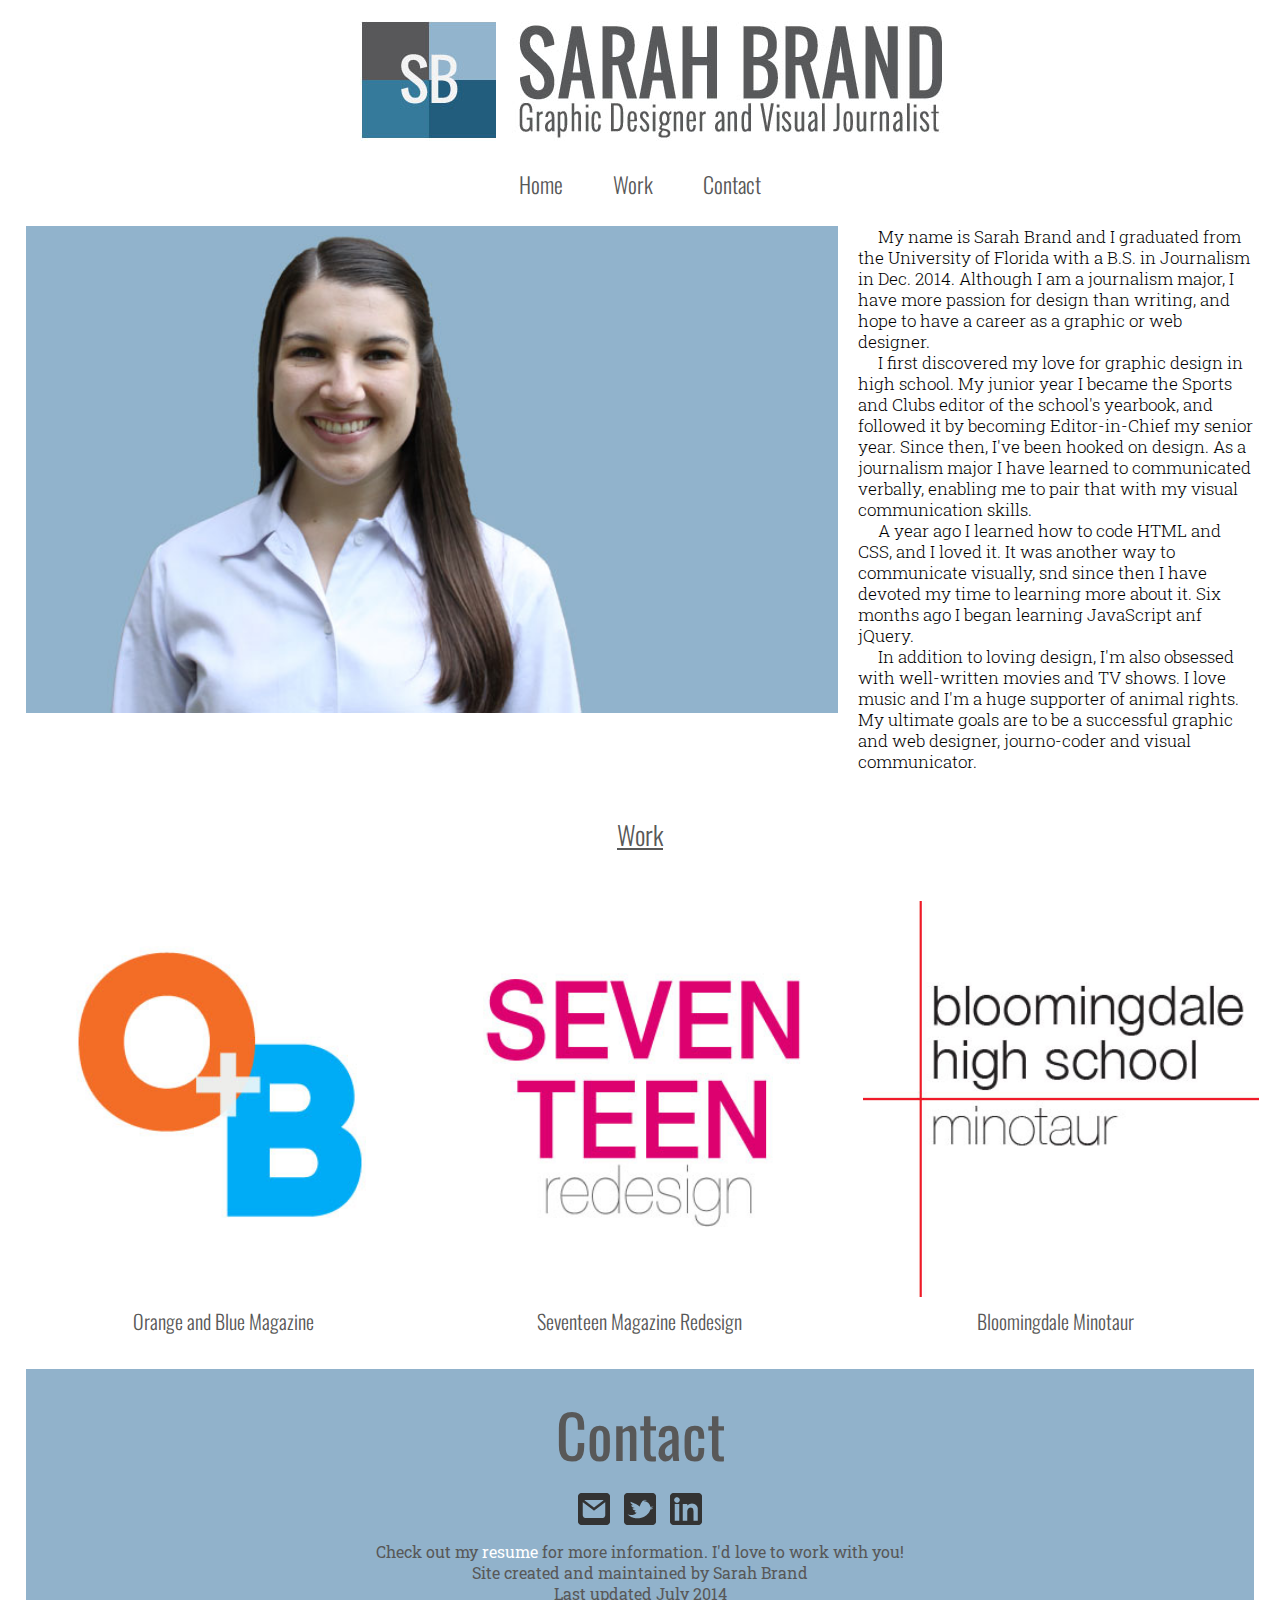
==== index.html @ 2d9511d0 "Added new resume and information" ====
<!DOCTYPE html>
<html>
    <head>
        <title>Sarah Brand</title>
        <meta http-equiv="Content-Type" content="text/html; charset=UTF-8" />
	   <meta name="HandheldFriendly" content="True">
	   <meta name="MobileOptimized" content="320">
	   <meta name="viewport" content="width=device-width, initial-scale=1.0">        
        <link rel="stylesheet" href="css/basenew.css"/>
        <link href='http://fonts.googleapis.com/css?family=Oswald:400,300' rel='stylesheet' type='text/css'>  
        <link href='http://fonts.googleapis.com/css?family=Roboto+Slab:100,300' rel='stylesheet' type='text/css'>
	   <link rel="stylesheet" media="only screen and (max-width: 1160px) and (min-width: 961px)" href="css/1160.css">
	   <link rel="stylesheet" media="only screen and (max-width: 960px) and (min-width: 761px)" href="css/960.css">
	   <link rel="stylesheet" media="only screen and (max-width: 760px)" href="css/600.css">      
    </head>
    <body>
	   <header>
            <a href="index.html"><img src="img/header.jpg" alt="Sarah Brand" title="Sarah Brand"></a>
            <nav>
                <a href="index.html">Home</a>
                <a href="#work">Work</a>
                <a href="#contact">Contact</a>
            </nav>           
        </header>
       <div id="container">
           <section class="group">
                <div class="col span_4_of_6">
 
                    <img src="img/aboutedited.jpg" alt="Sarah Brand" title="Sarah Brand">
                </div>
                <div class="col span_2_of_6" id="about">
                    <p>&nbsp;&nbsp;&nbsp;&nbsp;&nbsp;My name is Sarah Brand and I graduated from the University of Florida with a B.S. in Journalism in Dec. 2014. Although I am a journalism major, I have more passion for design than writing, and hope to have a career as a graphic or web designer.</p>
                    <p>&nbsp;&nbsp;&nbsp;&nbsp;&nbsp;I first discovered my love for graphic design in high school. My junior year I became the Sports and Clubs editor of the school's yearbook, and followed it by becoming Editor-in-Chief my senior year. Since then, I've been hooked on design. As a journalism major I have learned to communicated verbally, enabling me to pair that with my visual communication skills.</p>
                    <p>&nbsp;&nbsp;&nbsp;&nbsp;&nbsp;A year ago I learned how to code HTML and CSS, and I loved it. It was another way to communicate visually, snd since then I have devoted my time to learning more about it. Six months ago I began learning JavaScript anf jQuery.</p>
                    <p>&nbsp;&nbsp;&nbsp;&nbsp;&nbsp;In addition to loving design, I'm also obsessed with well-written movies and TV shows. I love music and I'm a huge supporter of animal rights. My ultimate goals are to be a successful graphic and web designer, journo-coder and visual communicator.</p>  
                </div>
            </section>
           <section id="work">
                <h1>Work</h1>
           </section>
           <section class="group">
               <div class="col span_1_of_3">
                   <a href="oandb.html" target="_blank"><img src="img/obflag.jpg" alt="Sarah Brand" title="Sarah Brand"></a>                <h2>Orange and Blue Magazine</h2>    
                </div>
                <div class="col span_1_of_3">
                    <a href="redesign.html" target="_blank"><img src="img/seventeenflag.jpg" alt="Sarah Brand" title="Sarah Brand"></a>         <h2>Seventeen Magazine Redesign</h2>           
                </div>
                <div class="col span_1_of_3">
                    <a href="bdale.html" target="_blank"><img src="img/bdaleflag.jpg" alt="Sarah Brand" title="Sarah Brand"></a>         <h2>Bloomingdale Minotaur</h2>              
                </div>
            </section>   
            <footer id="contact">
                <h1>Contact</h1>
                <a href="mailto:sbrand26@hotmail.com."><img src="img/email.png" alt="Mailto"></a>
                <a href="https://twitter.com/SarahBrand4" target="_blank"><img src="img/twitter.png" alt="Twitter"></a>
                <a href="http://www.linkedin.com/pub/sarah-brand/83/b21/b6b" target="_blank"><img src="img/linkedin.png" alt="Linkedin"></a>
                <p>Check out my <a href="img/sarahbrandresume2015.pdf" target="_blank" alt="Resume">resume</a> for more information. I'd love to work with you!</p>                
                <p>Site created and maintained by Sarah Brand</p>
                <p>Last updated July 2014</p>
            </footer>
        </div>   
    </body>
</html>
---- css/basenew.css ----
* {
    margin: 0;
    padding: 0;
}

body {

}

/* LAYOUT RULES */

header {
    width: 100%;
    margin-top: 5px;
    margin-bottom: 10px;
    text-align:center;

}

nav {
    margin-left: auto;
    margin-right: auto;
    width: 100%;
    text-align:center;
    background-color: #FFFFFF;
    padding-bottom: 5px;
    
}

#container {
    clear:both;
    padding-left: 2%;
    padding-right: 2%;
    margin: 0px;
}

section {
	clear: both;
	padding: 0px;
	margin: 0px;
}





#about p {
    font-family: "roboto slab", serif;
    color: #000000;
    font-size: 17px;
    line-height: 21px;
    font-weight: 300;
    
    
}    

footer {
    width: 100%;
    height: 250px;
    text-align:center;
    clear:both;
    background-color: #91B2CB;
    margin-bottom: 10px;

}
    

/* HEADER RULES */


header nav {
    text-decoration: none;
    color: #FFFFFF;

} 

header nav a {
    font-family: "oswald", sans-serif;
    font-weight: 300;
    font-size: 22px;
    margin: 10px 7px 0 7px;
    display: inline-block;    
    border: none;
    line-height: 30px;

}

/* SECTION RULES */



section h1 {
    text-align: left;
    margin-bottom: 15px;
    font-family: "oswald", sans-serif;
    font-size: 26px;
    font-weight: 400;
    color: #585858;
}
    
#work h1 {
    text-align: center;
    margin: 20px 0 20px 0;
    padding: 10px 0 10px 0;
    font-family: "oswald", sans-serif;
    font-size: 26px;
    font-weight: 300;
    color: #585858;
    text-decoration: underline; 
    
}

section h2 {
    text-align: center;
    margin-bottom: 15px;
    font-family: "oswald", sans-serif;
    font-size: 20px;
    font-weight: 300;
    color: #585858;    
    
    
}


section p {
    font-family: "roboto slab", serif;
    color: #000000;
    font-size: 16px;
    line-height: 20px;
    font-weight: 300;

}

/* COLUMN SETUP */

.col {
    display: block;
    float: left;
    margin: 1% 0 1% 1.6%;
    
}

.col:first-child {
    margin-left: 0;
}


/* GROUPING */

.group:before,
.group:after {
    
    content: "";
    display: table;
}

.group:after {
    clear: both;
}


/* GRID OF SIX */

.span_6_of_6 {
    width: 100%;
}


.span_5_of_6 {
    width: 83.06%;
}

.span_4_of_6 {
    width: 66.13%;
    
}

.span_3_of_6 {
    width: 49.2%;
}

.span_2_of_6 {
    width: 32.26%;

}

.span_1_of_6 {
    width: 15.33%;
}



/* GRID OF THREE */

.span_3_of_3 {
    width: 100%;

}

.span_2_of_3 {
    width: 66.13%;

}

.span_1_of_3 {
    width: 32.26%;
}

/*  GRID OF TWO  */

.span_2_of_2 {
	width: 100%;
    margin: 1% 0 1% 3.2%;
}
.span_1_of_2 {
	width: 48.4%;
    margin: 1% 0 1% 3.2%;    
}

/* IMG AND VIDEO RULES */

.span_4_of_6 img {
    width: 100%;


}

.span_2_of_6 img {
    width: 100%;


}
.span_3_of_3 img {
    width: 100%;
    padding: 5px;
}

.span_2_of_3 img{
    width: 100%;
    padding: 5px;

}

.span_1_of_3 img{
    width: 100%;
    padding: 5px;
}

.span_1_of_2 img {
    width: 100%;
}    
    

/* LINK RULES */

nav a:link, nav a:visited {
    padding: 0 16px;
    color: #585858;
    text-decoration: none;

}

nav a:hover, nav a:active {
    text-decoration: none;
    color:#585858;
    
}



/* FOOTER RULES */

footer h1 {
    text-align: center;
    margin: 5px 0 5px 0;
    padding: 20px 0 10px 0;
    font-family: "oswald", sans-serif;
    font-size: 60px;
    font-weight: 400;
    color: #585858;    
    
    
}

footer p {
    font-family: "roboto slab", serif;
    color: #585858;
    font-size: 16px;
    line-height:16px;
    font-weight: 400;
    margin: 5px 0 5px 0;
}

footer a img {
    display:inline-block;
    margin: 0 5px 10px 5px;
    display: inline-block;    
    border: none;

}    

footer a:link{
    color: #FFFFFF;   
    text-decoration: none;    
}

footer a:visited {
    color: #FFFFFF;
    text-decoration: none;    
}

footer a:hover, active {
    color: #000000;    
}
---- css/1160.css ----
header img {
        width: 100%;
    }    
    
    #about p {
        font-family: "roboto slab", serif;
        color: #000000;
        font-size: 14px;
        line-height: 18px;
        font-weight: 300;        
    }

    .span_6_of_6 {
		width: 100%; 
	}
	.span_5_of_6 {
		width: 49.2%; 
	}
	.span_4_of_6 {
		width: 49.2%;
	}
    .span_3_of_6 {
		width: 49.2%; 
	}
	.span_2_of_6 {
		width: 49.2%; 
	}
	.span_1_of_6 {
		width: 49.2%;
	}
---- css/960.css ----
header img {
    width: 100%;
}        
        
#about p {
    font-family: "roboto slab", serif;
    color: #000000;
    font-size: 13px;
    line-height: 16px;
    font-weight: 300;        
}

.span_6_of_6 {
    width: 100%; 
}
.span_5_of_6 {
    width: 46.8%; 
}
.span_4_of_6 {
    width: 46.8%;
}
.span_3_of_6 {
    width: 46.8%; 
}
.span_2_of_6 {
    width: 46.8%; 
}
.span_1_of_6 {
    width: 46.8%;
}

.span_4_of_6 img {
    width: 100%;

}
---- css/600.css ----
.col { 
    margin: 1% 0 1% 0;
}
    
header img {
    width: 100%;
}
    
#about p {
    font-family: "roboto slab", serif;
    color: #000000;
    font-size: 14px;
    line-height: 17px;
    font-weight: 300;        
}            

    
.span_6_of_6 {
    width: 100%; 
}

.span_5_of_6 {
    width: 100%; 
}
	
.span_4_of_6 {
    width: 100%;
}

.span_3_of_6 {
    width: 100%; 
}
	
.span_2_of_6 {
    width: 100%; 
}

.span_1_of_6 {
    width: 100%;
}

@media only screen and (max-width: 600px) {
    
    .span_3_of_3 {
        width: 100%; 
    }

    .span_2_of_3 {
        width: 100%; 
    }
	
    .span_1_of_3 {
        width: 100%;
    }

    .span_4_of_6 img{
        width: 100%;

    }
            
    .span_1_of_3 img {
        width: 80%;
        margin: 0 5% 0 5%;
        height: 50%;

    }    
}
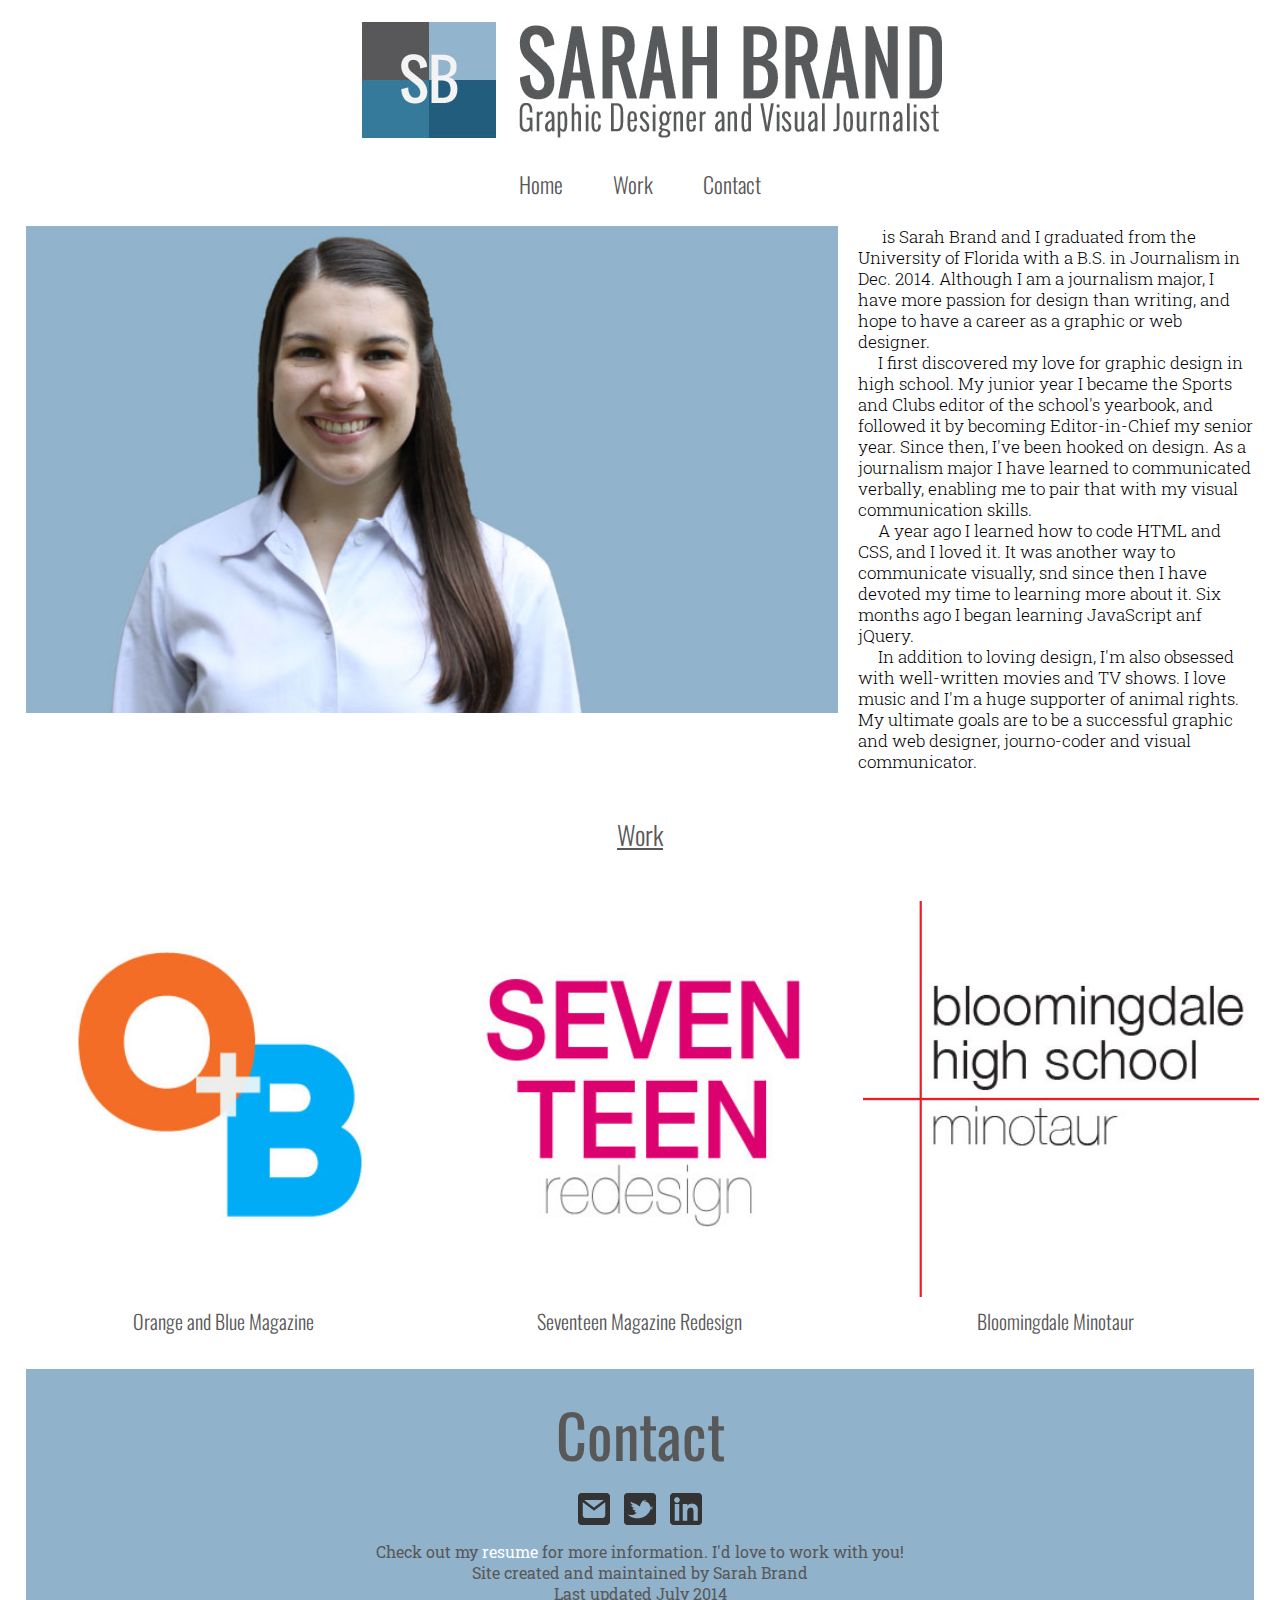
==== commit 50739c58: "Made about me changes" ====
--- a/index.html
+++ b/index.html
@@ -29,7 +29,7 @@
                     <img src="img/aboutedited.jpg" alt="Sarah Brand" title="Sarah Brand">
                 </div>
                 <div class="col span_2_of_6" id="about">
-                    <p>&nbsp;&nbsp;&nbsp;&nbsp;&nbsp;My name is Sarah Brand and I graduated from the University of Florida with a B.S. in Journalism in Dec. 2014. Although I am a journalism major, I have more passion for design than writing, and hope to have a career as a graphic or web designer.</p>
+                    <p>&nbsp;&nbsp;&nbsp;&nbsp;&nbsp; is Sarah Brand and I graduated from the University of Florida with a B.S. in Journalism in Dec. 2014. Although I am a journalism major, I have more passion for design than writing, and hope to have a career as a graphic or web designer.</p>
                     <p>&nbsp;&nbsp;&nbsp;&nbsp;&nbsp;I first discovered my love for graphic design in high school. My junior year I became the Sports and Clubs editor of the school's yearbook, and followed it by becoming Editor-in-Chief my senior year. Since then, I've been hooked on design. As a journalism major I have learned to communicated verbally, enabling me to pair that with my visual communication skills.</p>
                     <p>&nbsp;&nbsp;&nbsp;&nbsp;&nbsp;A year ago I learned how to code HTML and CSS, and I loved it. It was another way to communicate visually, snd since then I have devoted my time to learning more about it. Six months ago I began learning JavaScript anf jQuery.</p>
                     <p>&nbsp;&nbsp;&nbsp;&nbsp;&nbsp;In addition to loving design, I'm also obsessed with well-written movies and TV shows. I love music and I'm a huge supporter of animal rights. My ultimate goals are to be a successful graphic and web designer, journo-coder and visual communicator.</p>  
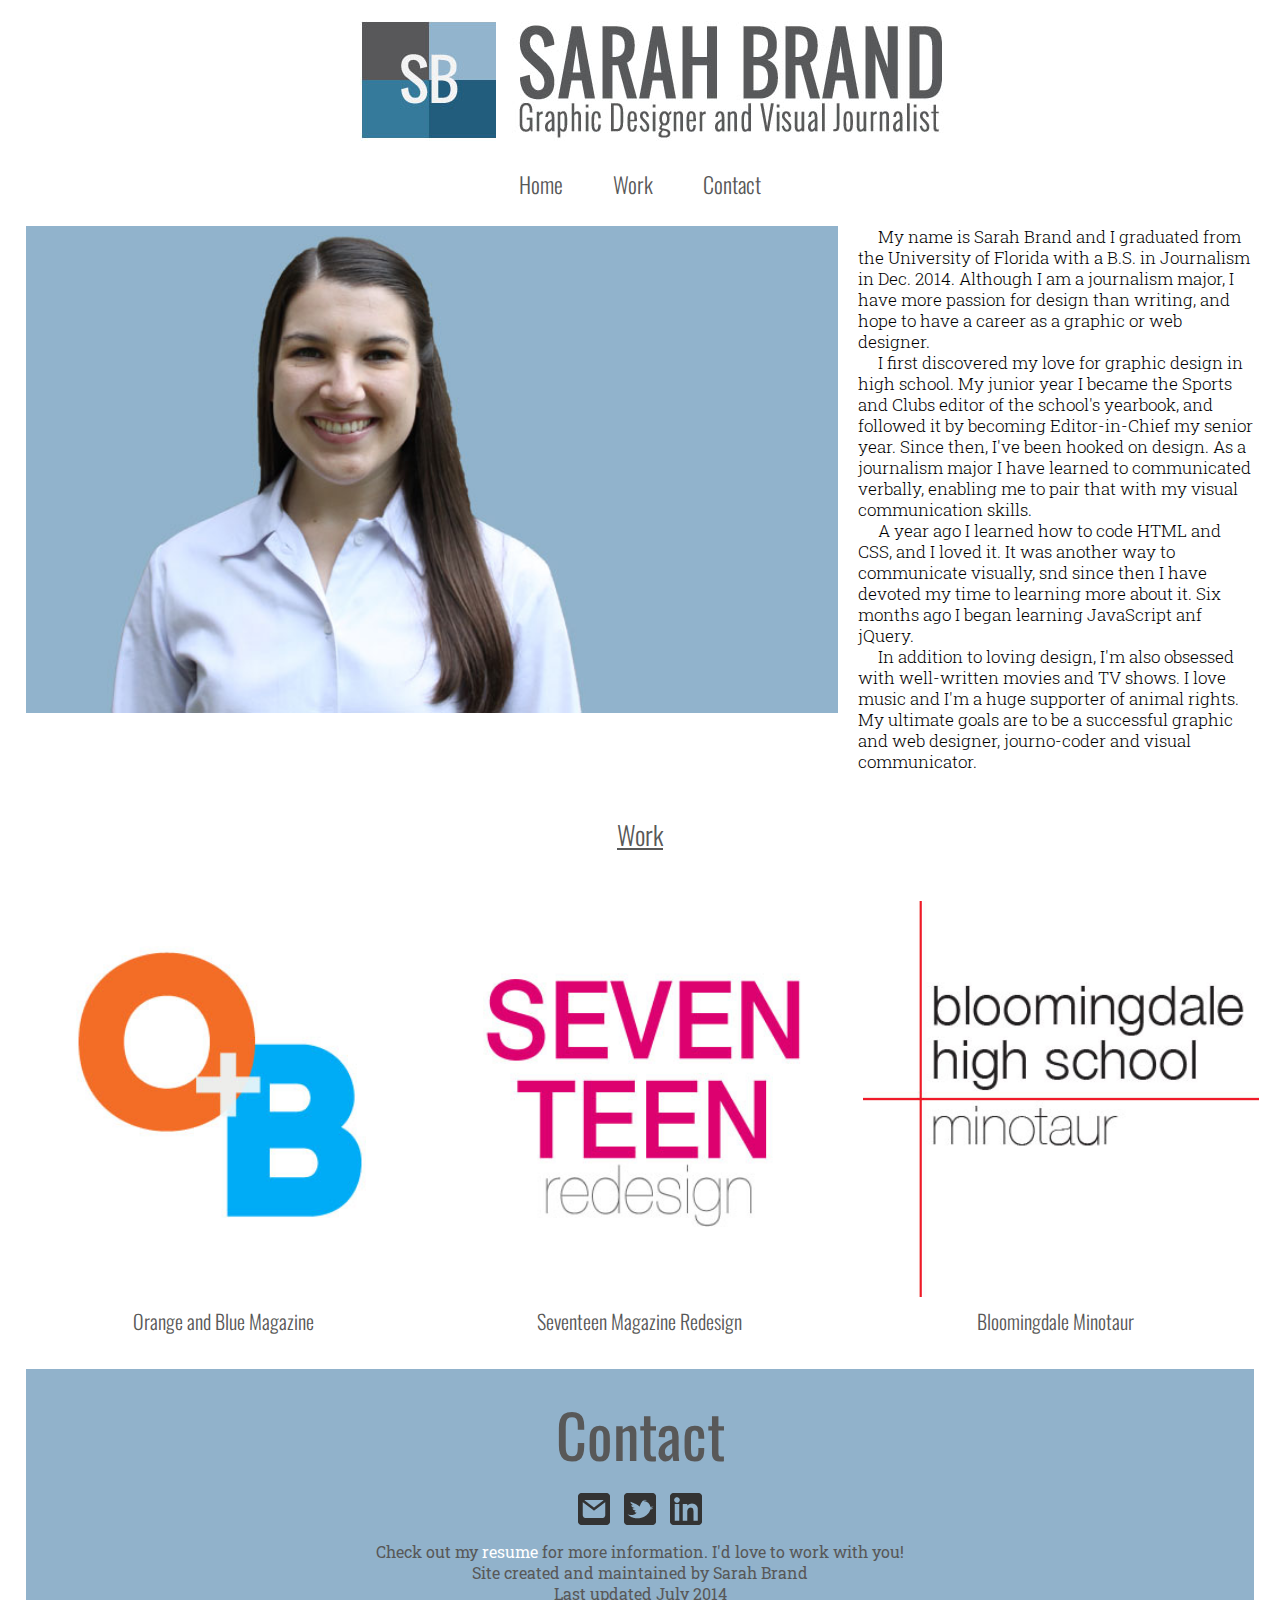
==== commit dc5f1796: "Changed the about me section" ====
--- a/index.html
+++ b/index.html
@@ -29,7 +29,7 @@
                     <img src="img/aboutedited.jpg" alt="Sarah Brand" title="Sarah Brand">
                 </div>
                 <div class="col span_2_of_6" id="about">
-                    <p>&nbsp;&nbsp;&nbsp;&nbsp;&nbsp; is Sarah Brand and I graduated from the University of Florida with a B.S. in Journalism in Dec. 2014. Although I am a journalism major, I have more passion for design than writing, and hope to have a career as a graphic or web designer.</p>
+                    <p>&nbsp;&nbsp;&nbsp;&nbsp;&nbsp;My name is Sarah Brand and I graduated from the University of Florida with a B.S. in Journalism in Dec. 2014. Although I am a journalism major, I have more passion for design than writing, and hope to have a career as a graphic or web designer.</p>
                     <p>&nbsp;&nbsp;&nbsp;&nbsp;&nbsp;I first discovered my love for graphic design in high school. My junior year I became the Sports and Clubs editor of the school's yearbook, and followed it by becoming Editor-in-Chief my senior year. Since then, I've been hooked on design. As a journalism major I have learned to communicated verbally, enabling me to pair that with my visual communication skills.</p>
                     <p>&nbsp;&nbsp;&nbsp;&nbsp;&nbsp;A year ago I learned how to code HTML and CSS, and I loved it. It was another way to communicate visually, snd since then I have devoted my time to learning more about it. Six months ago I began learning JavaScript anf jQuery.</p>
                     <p>&nbsp;&nbsp;&nbsp;&nbsp;&nbsp;In addition to loving design, I'm also obsessed with well-written movies and TV shows. I love music and I'm a huge supporter of animal rights. My ultimate goals are to be a successful graphic and web designer, journo-coder and visual communicator.</p>  
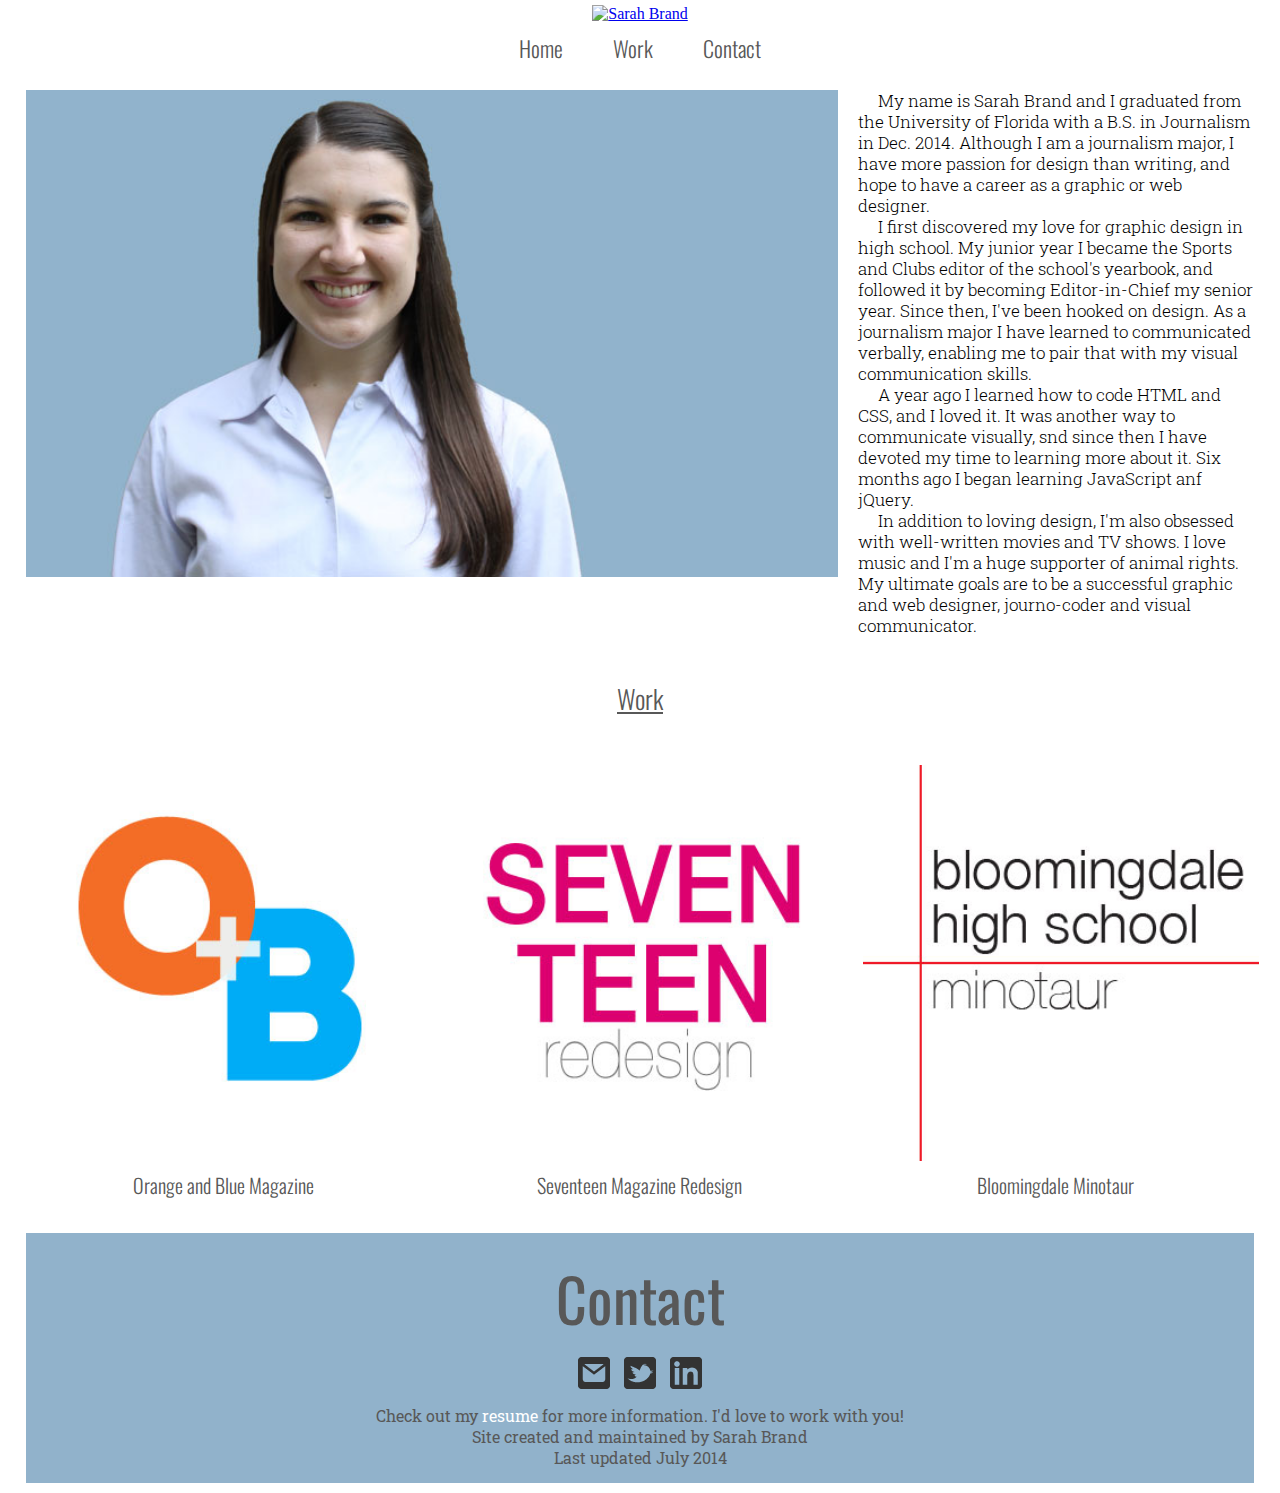
==== commit abd73bb5: "Added new header" ====
--- a/index.html
+++ b/index.html
@@ -15,7 +15,7 @@
     </head>
     <body>
 	   <header>
-            <a href="index.html"><img src="img/header.jpg" alt="Sarah Brand" title="Sarah Brand"></a>
+            <a href="index.html"><img src="img/header2015.jpg" alt="Sarah Brand" title="Sarah Brand"></a>
             <nav>
                 <a href="index.html">Home</a>
                 <a href="#work">Work</a>
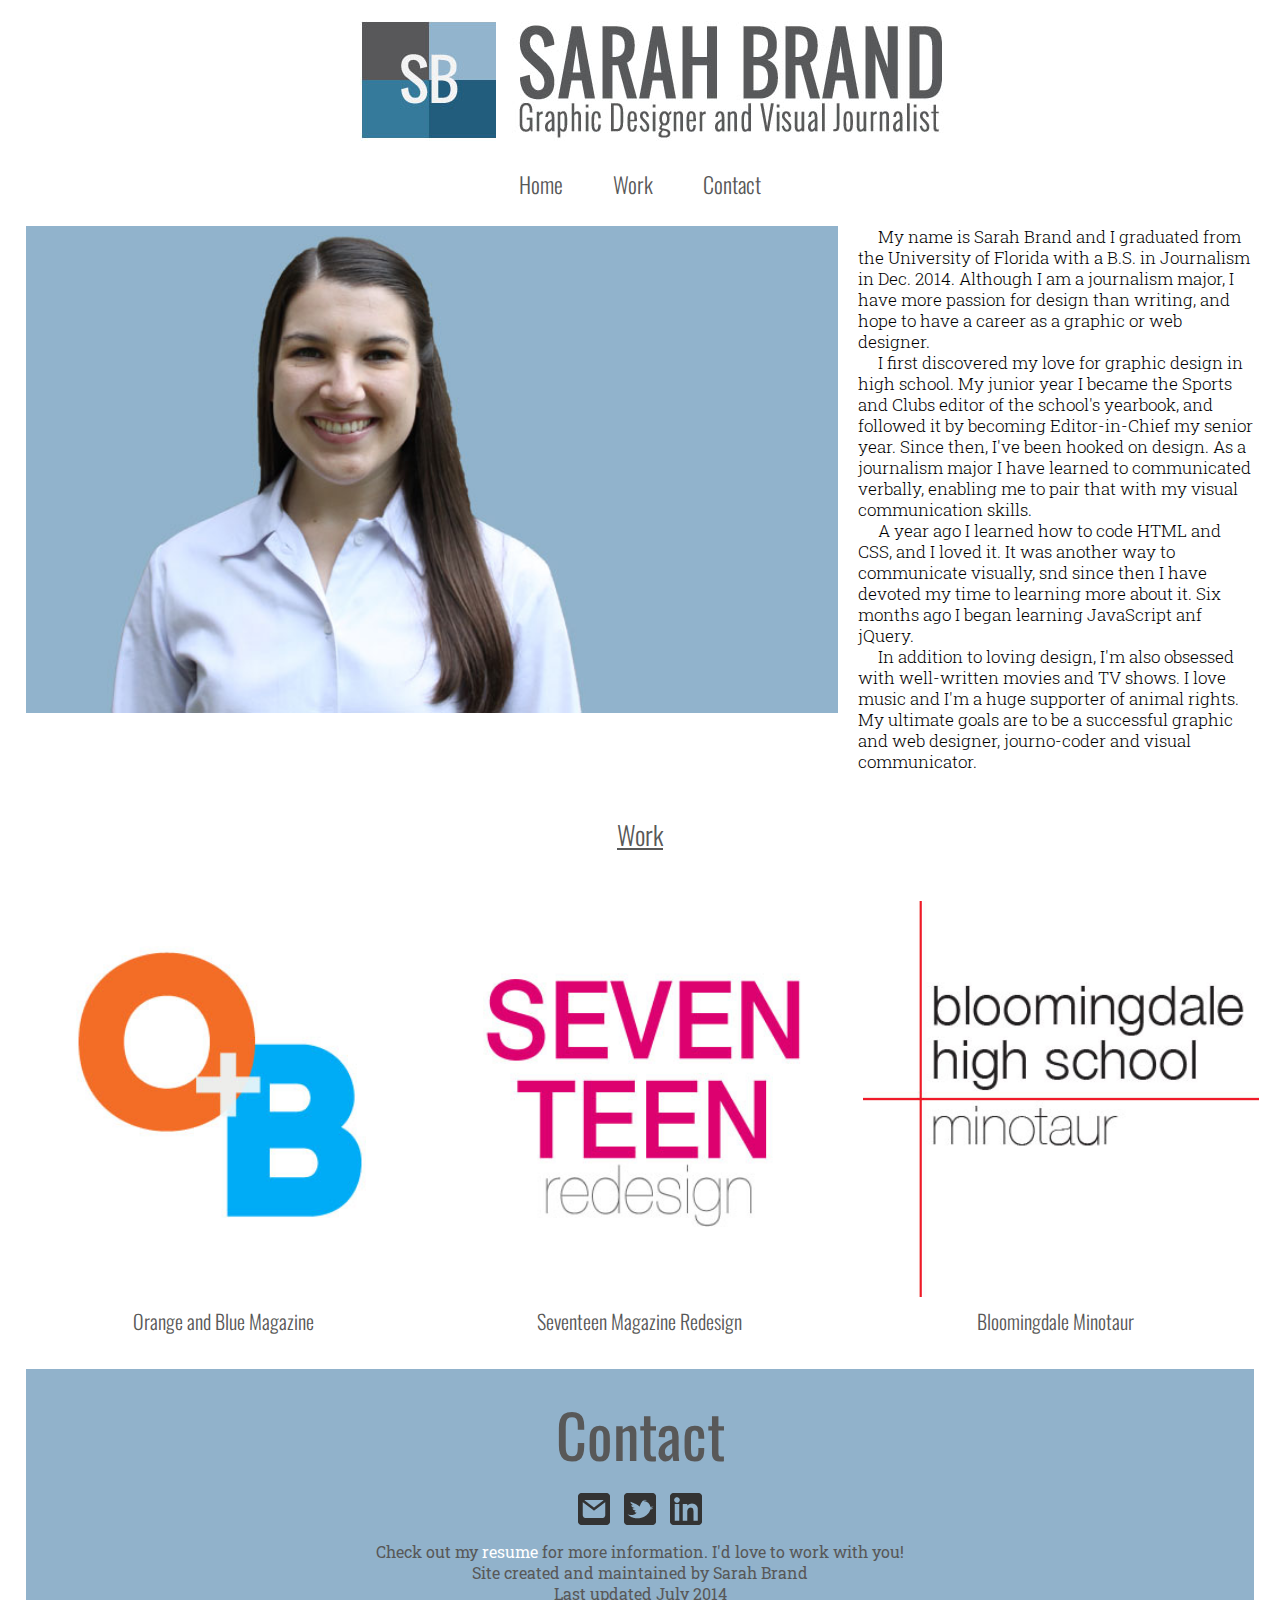
==== commit 6738d191: "Changed header back." ====
--- a/index.html
+++ b/index.html
@@ -15,7 +15,7 @@
     </head>
     <body>
 	   <header>
-            <a href="index.html"><img src="img/header2015.jpg" alt="Sarah Brand" title="Sarah Brand"></a>
+            <a href="index.html"><img src="img/header.jpg" alt="Sarah Brand" title="Sarah Brand"></a>
             <nav>
                 <a href="index.html">Home</a>
                 <a href="#work">Work</a>
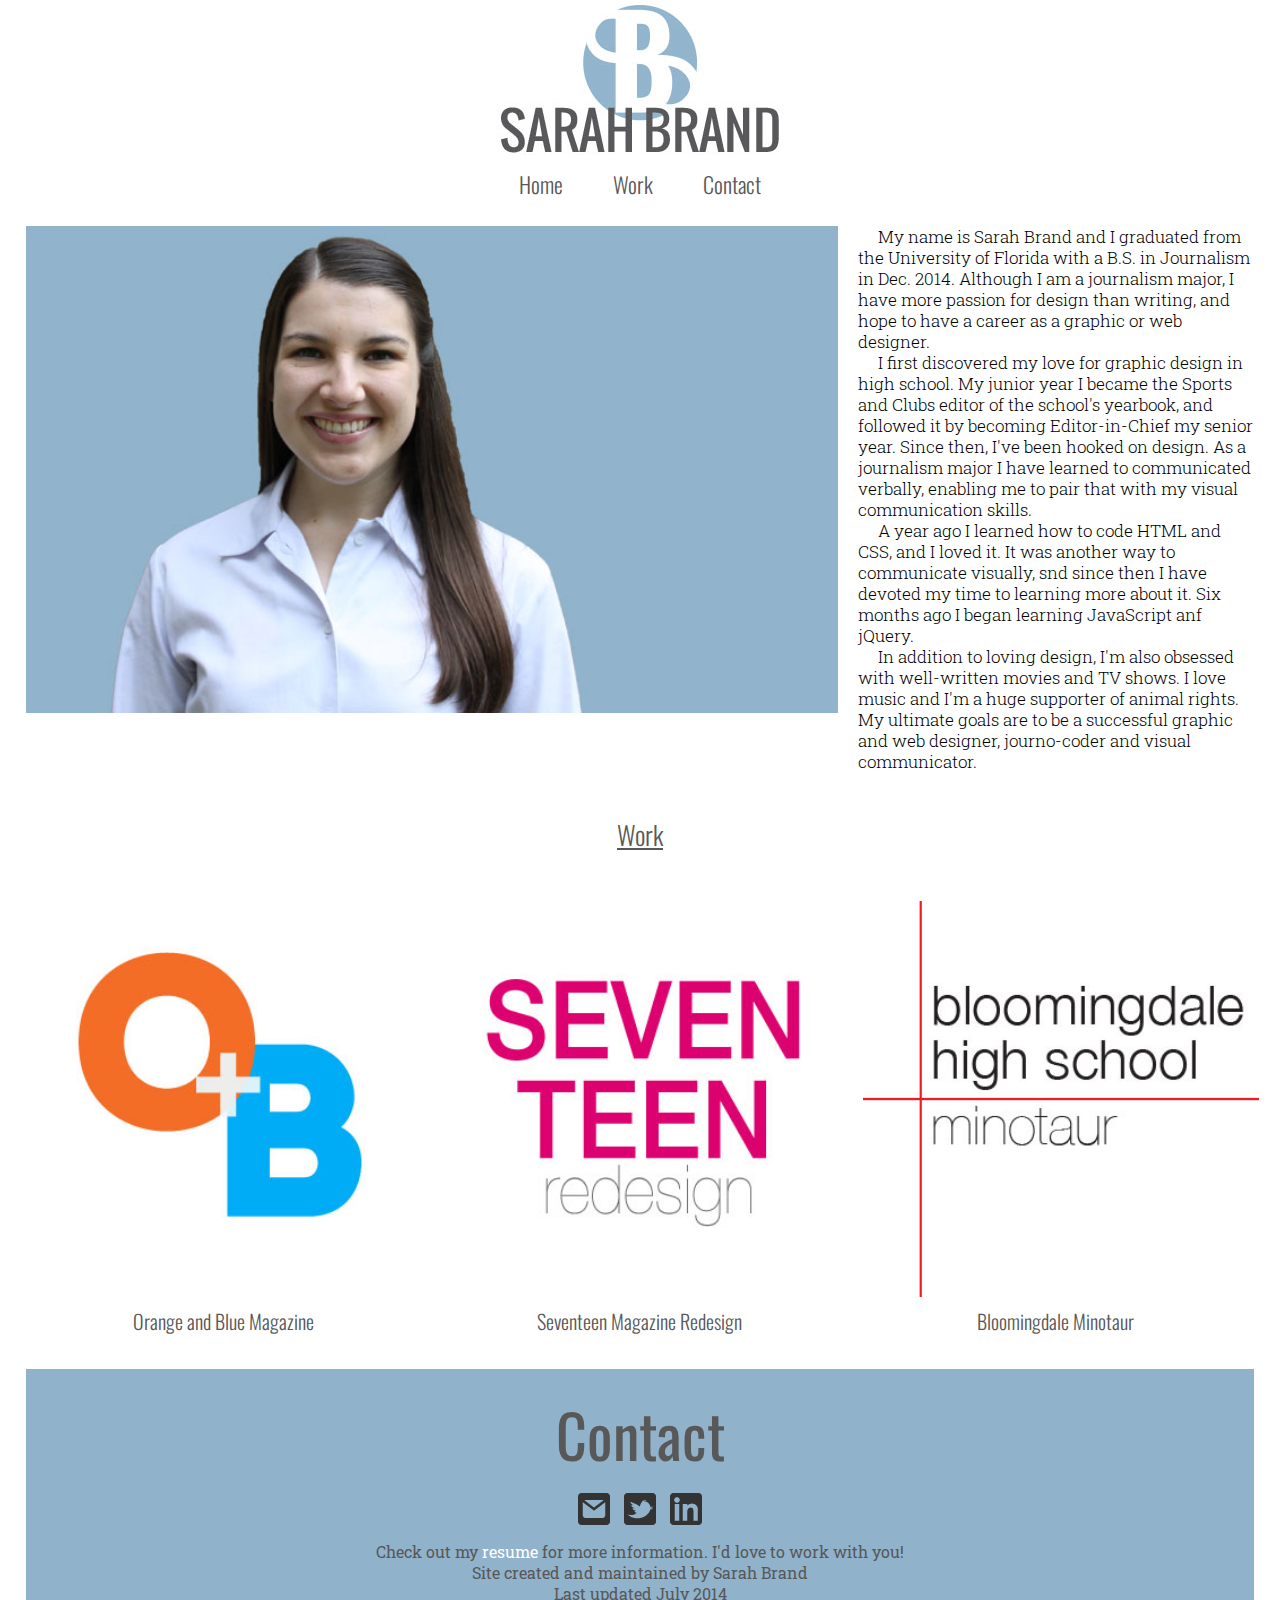
==== commit 1cc04f1c: "New changes" ====
--- a/index.html
+++ b/index.html
@@ -15,7 +15,7 @@
     </head>
     <body>
 	   <header>
-            <a href="index.html"><img src="img/header.jpg" alt="Sarah Brand" title="Sarah Brand"></a>
+            <a href="index.html"><img src="img/header2015.jpg" alt="Sarah Brand" title="Sarah Brand"></a>
             <nav>
                 <a href="index.html">Home</a>
                 <a href="#work">Work</a>
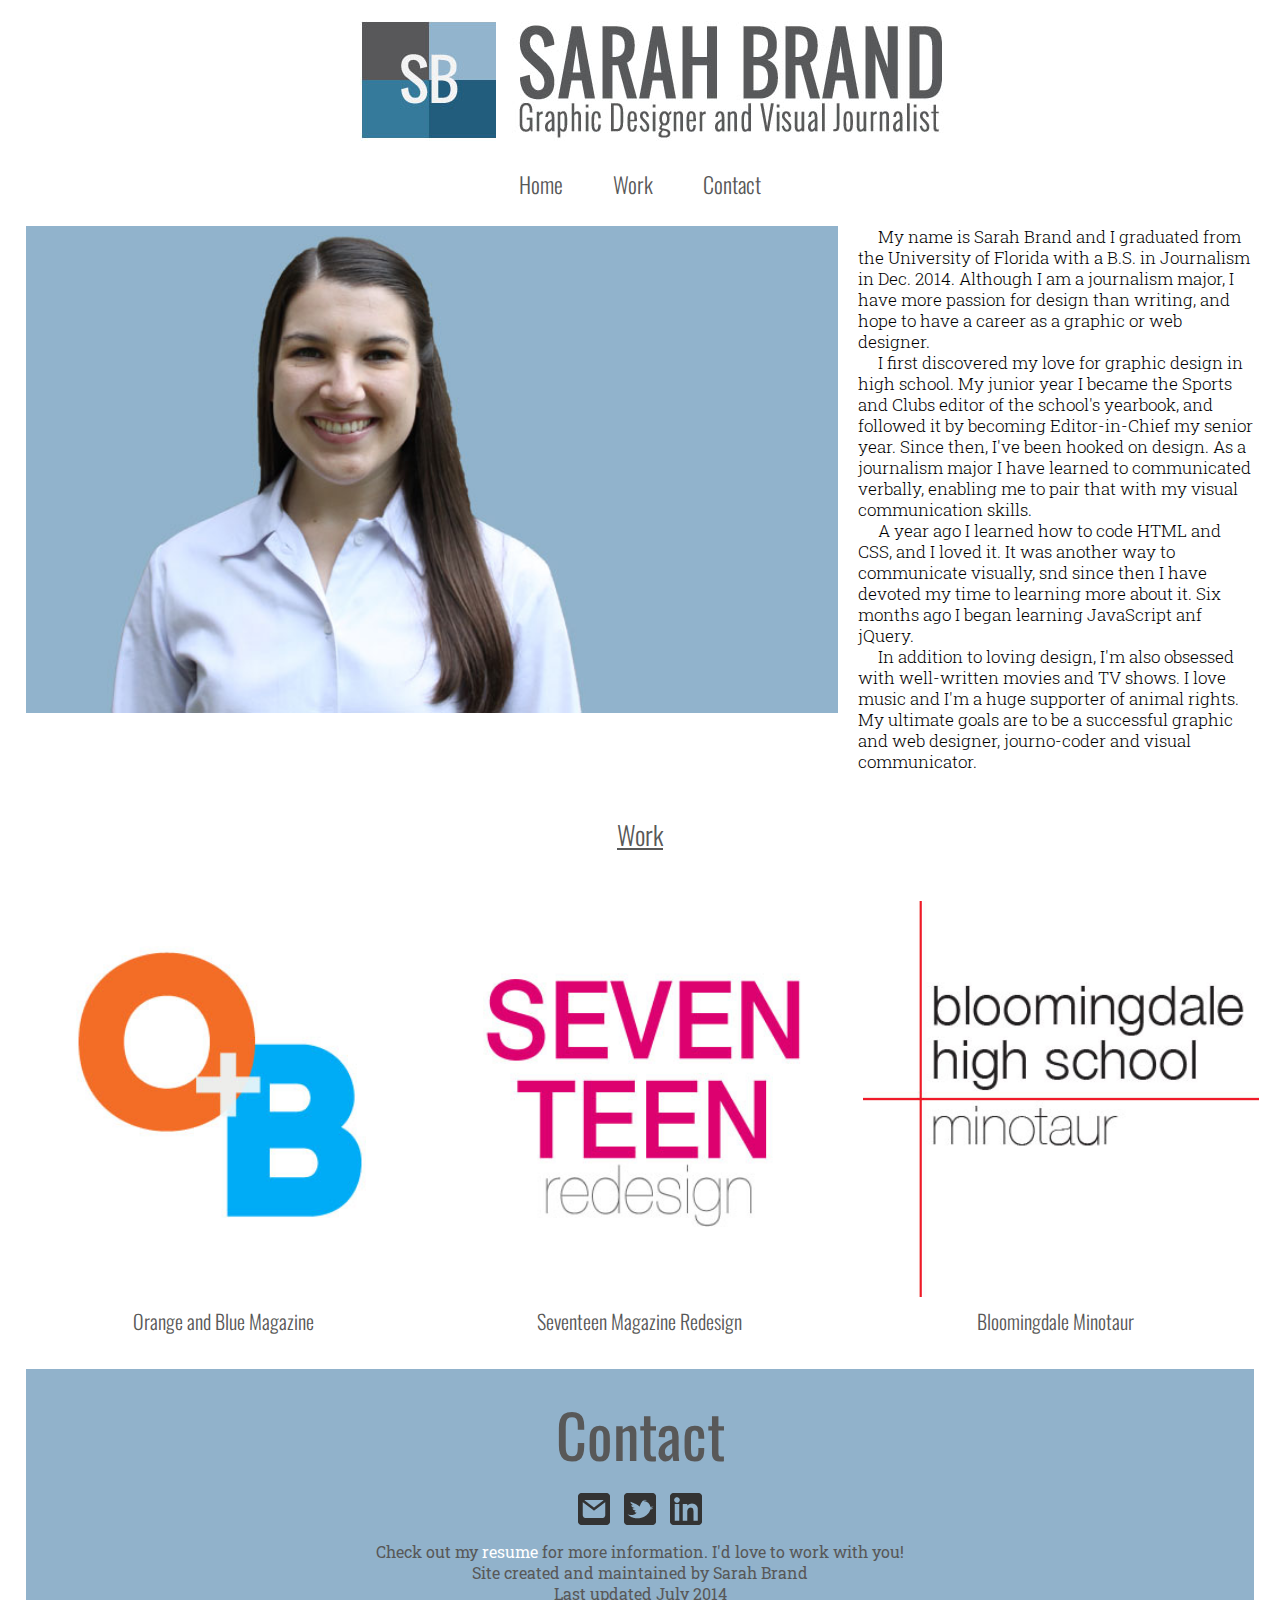
==== commit 05941c57: "Added updated resume to each page." ====
--- a/index.html
+++ b/index.html
@@ -15,7 +15,7 @@
     </head>
     <body>
 	   <header>
-            <a href="index.html"><img src="img/header2015.jpg" alt="Sarah Brand" title="Sarah Brand"></a>
+            <a href="index.html"><img src="img/header.jpg" alt="Sarah Brand" title="Sarah Brand"></a>
             <nav>
                 <a href="index.html">Home</a>
                 <a href="#work">Work</a>
@@ -54,7 +54,7 @@
                 <a href="mailto:sbrand26@hotmail.com."><img src="img/email.png" alt="Mailto"></a>
                 <a href="https://twitter.com/SarahBrand4" target="_blank"><img src="img/twitter.png" alt="Twitter"></a>
                 <a href="http://www.linkedin.com/pub/sarah-brand/83/b21/b6b" target="_blank"><img src="img/linkedin.png" alt="Linkedin"></a>
-                <p>Check out my <a href="img/sarahbrandresume2015.pdf" target="_blank" alt="Resume">resume</a> for more information. I'd love to work with you!</p>                
+                <p>Check out my <a href="img/sarahbrandresdec2014.pdf" target="_blank" alt="Resume">resume</a> for more information. I'd love to work with you!</p>                
                 <p>Site created and maintained by Sarah Brand</p>
                 <p>Last updated July 2014</p>
             </footer>
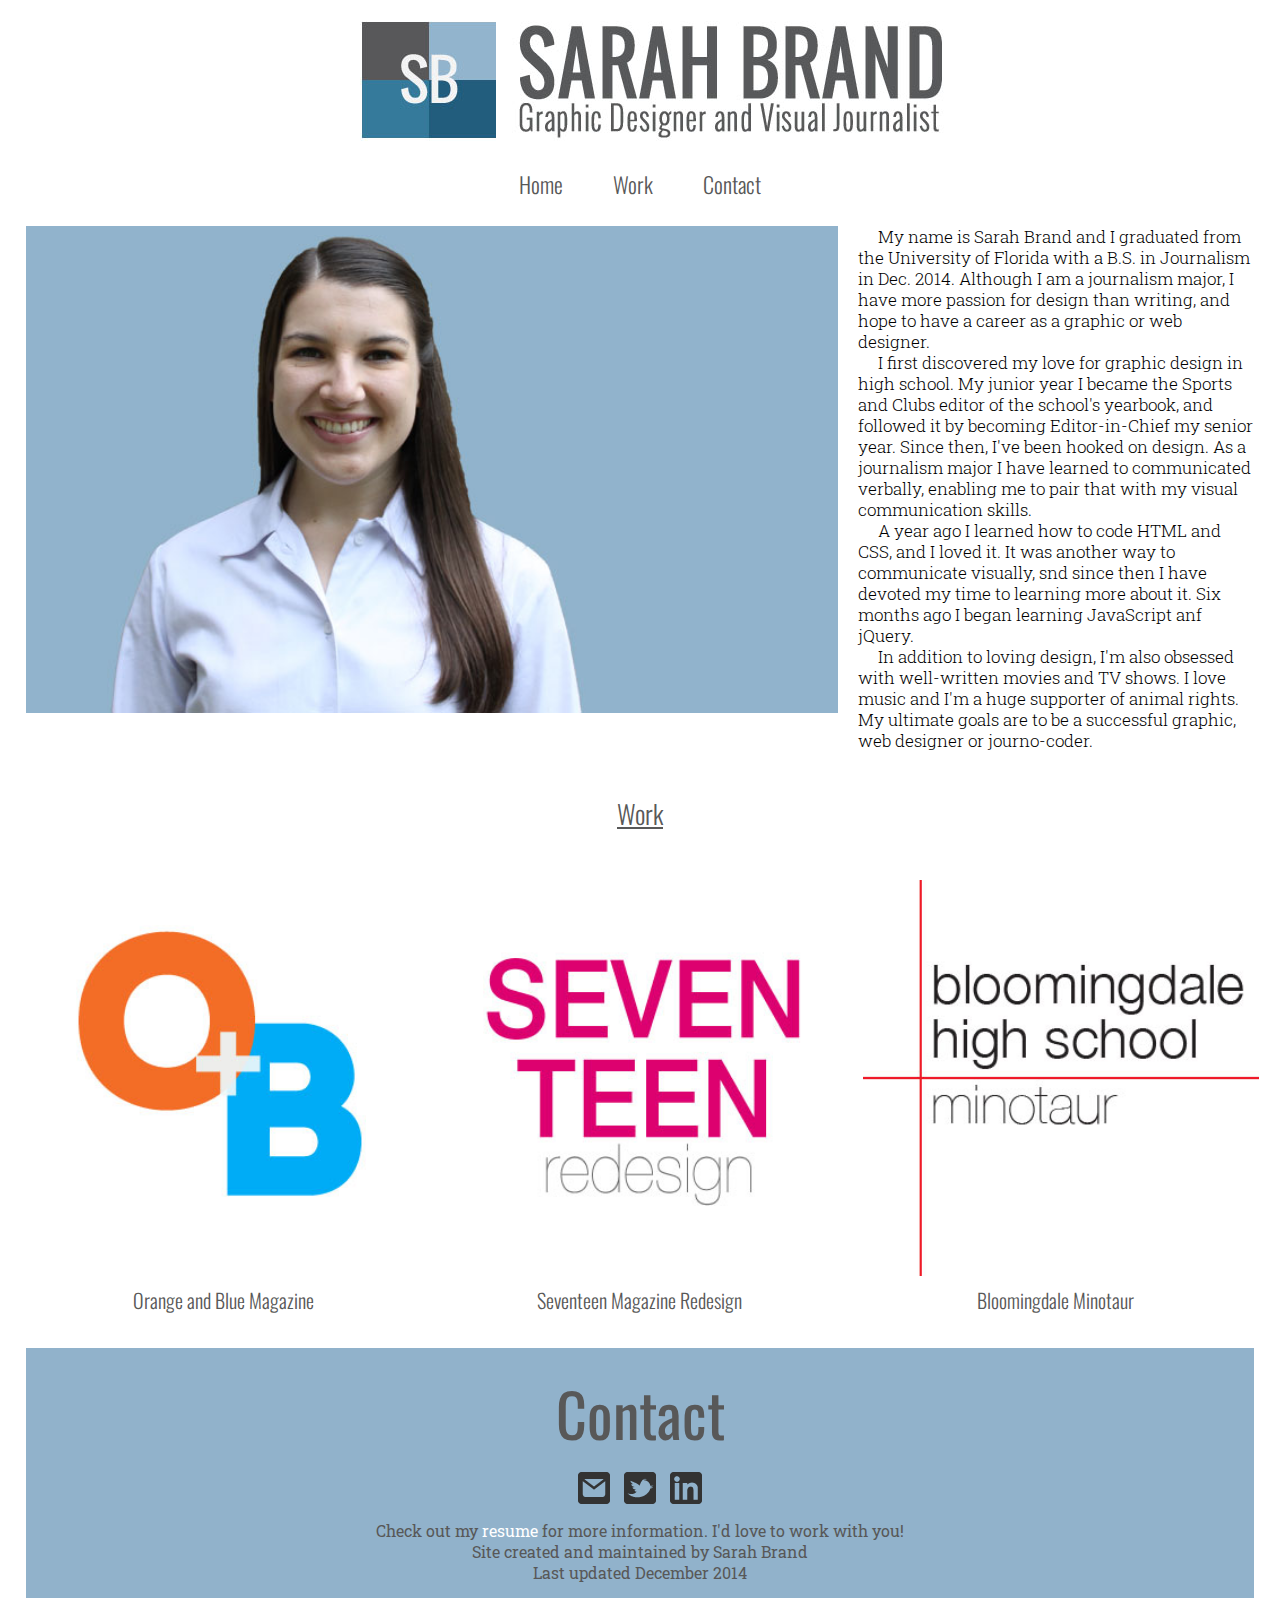
==== commit b70febd4: "Made some small changes to website" ====
--- a/index.html
+++ b/index.html
@@ -32,7 +32,7 @@
                     <p>&nbsp;&nbsp;&nbsp;&nbsp;&nbsp;My name is Sarah Brand and I graduated from the University of Florida with a B.S. in Journalism in Dec. 2014. Although I am a journalism major, I have more passion for design than writing, and hope to have a career as a graphic or web designer.</p>
                     <p>&nbsp;&nbsp;&nbsp;&nbsp;&nbsp;I first discovered my love for graphic design in high school. My junior year I became the Sports and Clubs editor of the school's yearbook, and followed it by becoming Editor-in-Chief my senior year. Since then, I've been hooked on design. As a journalism major I have learned to communicated verbally, enabling me to pair that with my visual communication skills.</p>
                     <p>&nbsp;&nbsp;&nbsp;&nbsp;&nbsp;A year ago I learned how to code HTML and CSS, and I loved it. It was another way to communicate visually, snd since then I have devoted my time to learning more about it. Six months ago I began learning JavaScript anf jQuery.</p>
-                    <p>&nbsp;&nbsp;&nbsp;&nbsp;&nbsp;In addition to loving design, I'm also obsessed with well-written movies and TV shows. I love music and I'm a huge supporter of animal rights. My ultimate goals are to be a successful graphic and web designer, journo-coder and visual communicator.</p>  
+                    <p>&nbsp;&nbsp;&nbsp;&nbsp;&nbsp;In addition to loving design, I'm also obsessed with well-written movies and TV shows. I love music and I'm a huge supporter of animal rights. My ultimate goals are to be a successful graphic, web designer or journo-coder.</p>  
                 </div>
             </section>
            <section id="work">
@@ -56,7 +56,7 @@
                 <a href="http://www.linkedin.com/pub/sarah-brand/83/b21/b6b" target="_blank"><img src="img/linkedin.png" alt="Linkedin"></a>
                 <p>Check out my <a href="img/sarahbrandresdec2014.pdf" target="_blank" alt="Resume">resume</a> for more information. I'd love to work with you!</p>                
                 <p>Site created and maintained by Sarah Brand</p>
-                <p>Last updated July 2014</p>
+                <p>Last updated December 2014</p>
             </footer>
         </div>   
     </body>
